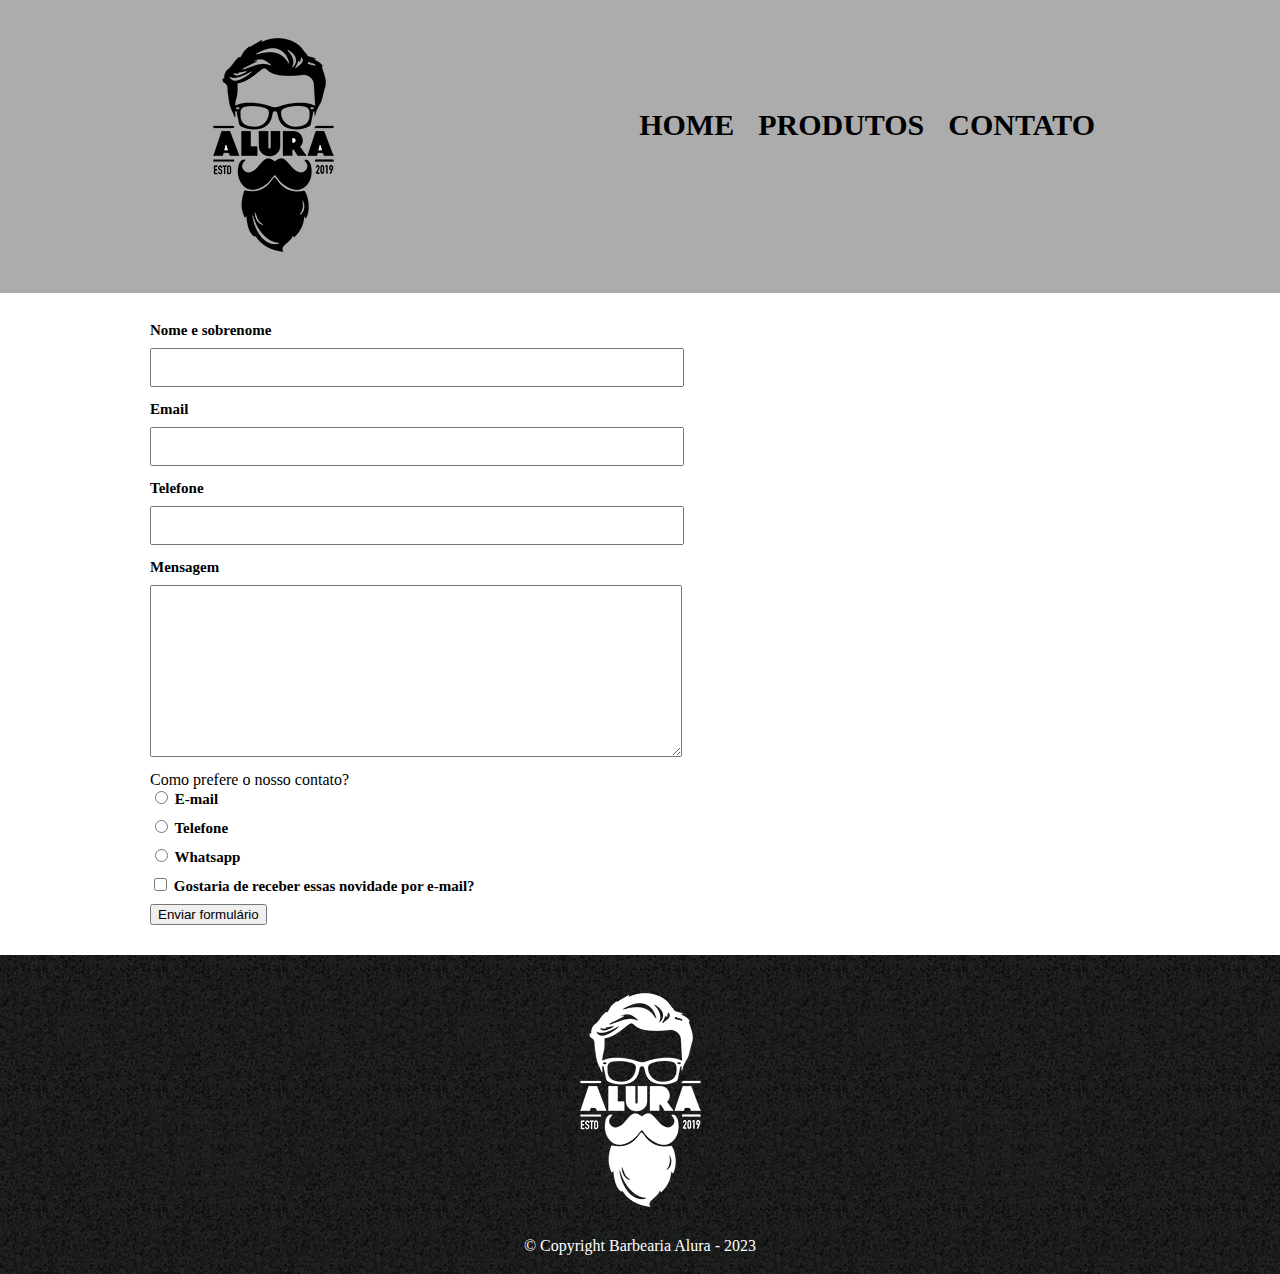
==== contato.html @ 93a524e2 "Atualizando Treino HTML e CSS" ====
<!DOCTYPE html>
<html lang="pt">

<head>
    <meta charset="UTF-8">
    <meta http-equiv="X-UA-Compatible" content="IE=edge">
    <meta name="viewport" content="width=device-width, initial-scale=1.0">

    <link rel="stylesheet" href="reset.css/reset.css">
    <link rel="stylesheet" href="style.css">

    <title>Barbearia do Matheus_Contato</title>
</head>

<body>
    <header class="header-product">
        <div class="container-header">
            <h1><img class="image-logo" src="imagens/logo.png" alt="Logo da Página"></h1>

            <div class="navigation">
                <ul>
                    <li><a href="">Home</a></li>
                    <li><a href="">Produtos</a></li>
                    <li><a href="">Contato</a></li>
                </ul>
            </div>
        </div>

    </header>

    <main class="main-contato">
        <div class="container-contato">
            <form class="form-contato">
                <label for="Nome-sobrenome">Nome e sobrenome</label>
                <input type="text" class="imput-padrão" id="Nome-sobrenome">

                <label for="Email">Email</label>
                <input type="text" class="imput-padrão" id="Email">

                <label for="Telefone">Telefone</label>
                <input type="text" class="imput-padrão" id="Telefone">

                <div class="contato">
                    <label for="mensagem">Mensagem</label>
                    <textarea name="mensagem" class="imput-padrão" id="mensagem" cols="70" rows="10"></textarea>

                    <p>Como prefere o nosso contato?</p>

                    <label for="radio-email"><input type="radio" name="contatos" id="radio-email">
                    E-mail</label>
                    
                    <label for="radio-telefone"><input type="radio" name="contatos" id="radio-telefone">
                    Telefone</label>
                    
                    <label for="radio-whatsapp"><input type="radio" name="contatos" id="radio-hatsapp">
                    Whatsapp</label>
                    
                    <label for="msg-checkbox"><input type="checkbox" name="checkbox-contatos" id="msg-checkbox-contatos">
                    Gostaria de receber essas novidade por e-mail?</label>
                </div>

                <input type="submit" value="Enviar formulário">
            </form>
        </div>

    </main>


    <footer class="footer-product">
        <div class="container-footer">
            <img src="imagens/logo-branco.png" alt="Logo barbearia branca">
            <p class="label-copyright">&copy; Copyright Barbearia Alura - 2023</p>
        </div>
    </footer>
</body>



</html>
---- style.css ----
.header-product {
    background-color: rgb(172, 172, 172);
}

.container-header {
    padding: 20px 0px;
    margin: auto;
    position: relative;
    max-width: 910px;
    width: 100%;
}

/* .container-header h1{
    display: inline-block;
} */

.image-logo {
    margin-right: 230px;
}

.navigation {
    position: absolute;
    top: 110px;
    right: 0px;
    margin-left: 0px;
    /* display: inline-block; */
    /* vertical-align: top; */
    
}

/* .navigation ul {
    padding-top: 110px;
} */

.navigation li {
    display: inline;
    margin: 0px 0px 0px 20px;
}

.navigation a{
    text-decoration: none;
    text-transform: uppercase;
    font-weight: bold;
    font-size: 30px;
    color: black;
}

.navigation a:hover {
    color: rgb(71, 71, 71);
    text-decoration: underline;
}

.container-products {
    max-width: 980px;
    width: 100%;
    margin: 0 auto;
}

/* .container-products ul {
    text-align: center;
} */

.container-products li {
    margin: 35px 1.5% 35px 1.5%;
    display: inline-block;
    text-align: center;
    width: 30%;
    box-sizing: border-box; /*width de 30% vai ser sempre a latgura com isso */
    padding: 30px 20px;   /*Padding vai caber dentro da caixa com 30% de largura */
    vertical-align: top;
    border: 5px solid black;
    border-radius: 10px;
}

.container-products li:hover {
    border-color: rgb(71, 71, 71);;
}

.container-products li:active {
    border-color: rgb(7, 7, 99);
}

.container-products li:hover .label-product {
    font-size: 34px;
}

.label-product {
    font-weight: bold;
    font-size: 25px;
}

.img-product {
    width: 100%;
}

.phrase {
    font-size: 18px;
    margin-bottom: 10px ;
}

.product-price {
    font-weight: bold;
    font-size: 20px;
}

.footer-product {
    text-align: center;
    background: url(imagens/bg.jpg);
    padding: 20px 0px;
}

.label-copyright {
    margin-top: 10px;
    color: white;
}

main {
    max-width: 980px;
    width: 100%;
    margin: 0 auto;
}

.form-contato {
    margin: 30px 0;
}

.form-contato label {
    display: block;
    margin-bottom: 10px;
    font-size: 15px;
    font-weight: 600;
}

.imput-padrão {
    display: block;
    margin-bottom: 15px;
    width: 50%;
    padding: 10px 20px;
}
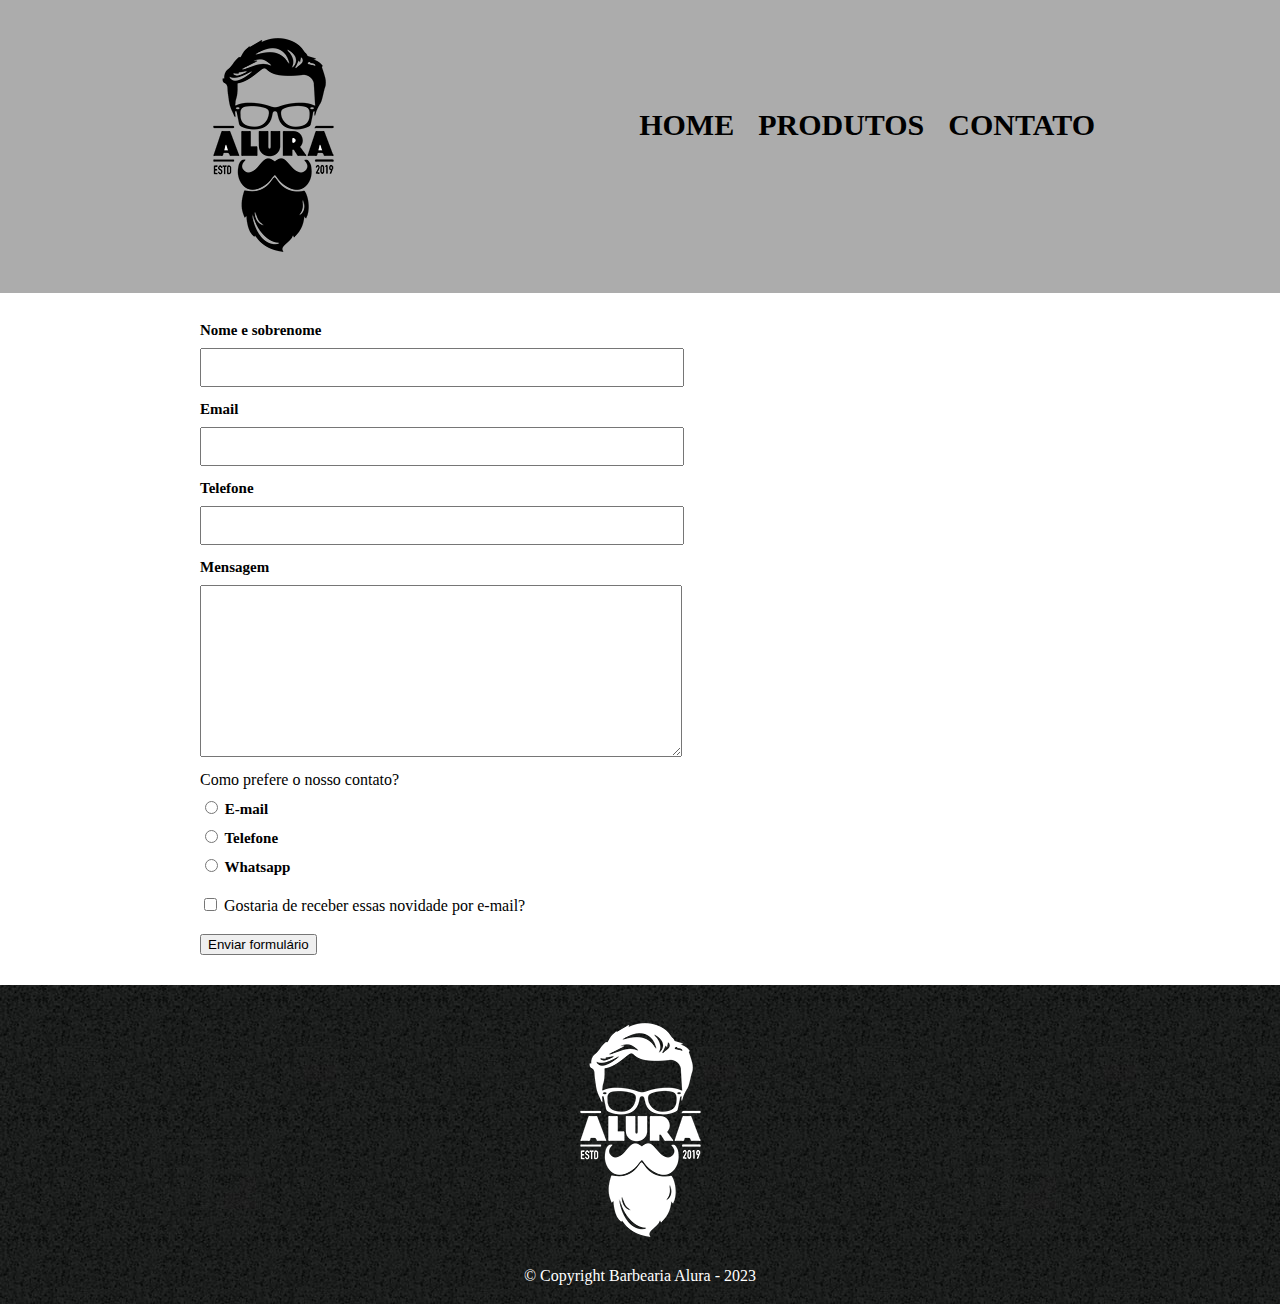
==== commit 34d43291: "Atualização do Form Contato" ====
--- a/contato.html
+++ b/contato.html
@@ -20,8 +20,8 @@
             <div class="navigation">
                 <ul>
                     <li><a href="">Home</a></li>
-                    <li><a href="">Produtos</a></li>
-                    <li><a href="">Contato</a></li>
+                    <li><a href="produtos.html">Produtos</a></li>
+                    <li><a href="contato.html">Contato</a></li>
                 </ul>
             </div>
         </div>
@@ -31,31 +31,31 @@
     <main class="main-contato">
         <div class="container-contato">
             <form class="form-contato">
-                <label for="Nome-sobrenome">Nome e sobrenome</label>
-                <input type="text" class="imput-padrão" id="Nome-sobrenome">
+                <label class="label-padrao" for="Nome-sobrenome">Nome e sobrenome</label>
+                <input type="text" class="imput-padrao" id="Nome-sobrenome">
 
-                <label for="Email">Email</label>
-                <input type="text" class="imput-padrão" id="Email">
+                <label class="label-padrao" for="Email">Email</label>
+                <input type="text" class="imput-padrao" id="Email">
 
-                <label for="Telefone">Telefone</label>
-                <input type="text" class="imput-padrão" id="Telefone">
+                <label class="label-padrao" for="Telefone">Telefone</label>
+                <input type="text" class="imput-padrao" id="Telefone">
 
                 <div class="contato">
-                    <label for="mensagem">Mensagem</label>
-                    <textarea name="mensagem" class="imput-padrão" id="mensagem" cols="70" rows="10"></textarea>
+                    <label class="label-padrao" for="mensagem">Mensagem</label>
+                    <textarea name="mensagem" class="imput-padrao" id="mensagem" cols="70" rows="10"></textarea>
 
-                    <p>Como prefere o nosso contato?</p>
+                    <p class="label-radio-msg">Como prefere o nosso contato?</p>
 
-                    <label for="radio-email"><input type="radio" name="contatos" id="radio-email">
+                    <label class="label-padrao" for="radio-email"><input type="radio" name="contatos" id="radio-email">
                     E-mail</label>
                     
-                    <label for="radio-telefone"><input type="radio" name="contatos" id="radio-telefone">
+                    <label class="label-padrao" for="radio-telefone"><input type="radio" name="contatos" id="radio-telefone">
                     Telefone</label>
                     
-                    <label for="radio-whatsapp"><input type="radio" name="contatos" id="radio-hatsapp">
+                    <label class="label-padrao" for="radio-whatsapp"><input type="radio" name="contatos" id="radio-hatsapp">
                     Whatsapp</label>
                     
-                    <label for="msg-checkbox"><input type="checkbox" name="checkbox-contatos" id="msg-checkbox-contatos">
+                    <label for="msg-checkbox" class="checkbox"><input type="checkbox" name="checkbox-contatos" id="msg-checkbox-contatos">
                     Gostaria de receber essas novidade por e-mail?</label>
                 </div>
 
--- a/style.css
+++ b/style.css
@@ -120,20 +120,33 @@
     margin: 0 auto;
 }
 
+.container-contato {
+    padding: 0px 50px;
+}
+
 .form-contato {
     margin: 30px 0;
 }
 
-.form-contato label {
+.label-padrao{
     display: block;
     margin-bottom: 10px;
     font-size: 15px;
     font-weight: 600;
 }
 
-.imput-padrão {
+.imput-padrao {
     display: block;
     margin-bottom: 15px;
     width: 50%;
     padding: 10px 20px;
+}
+
+.label-radio-msg {
+    margin-bottom: 10px;
+}
+
+.checkbox {
+    display: block;
+    margin: 20px 0px;
 }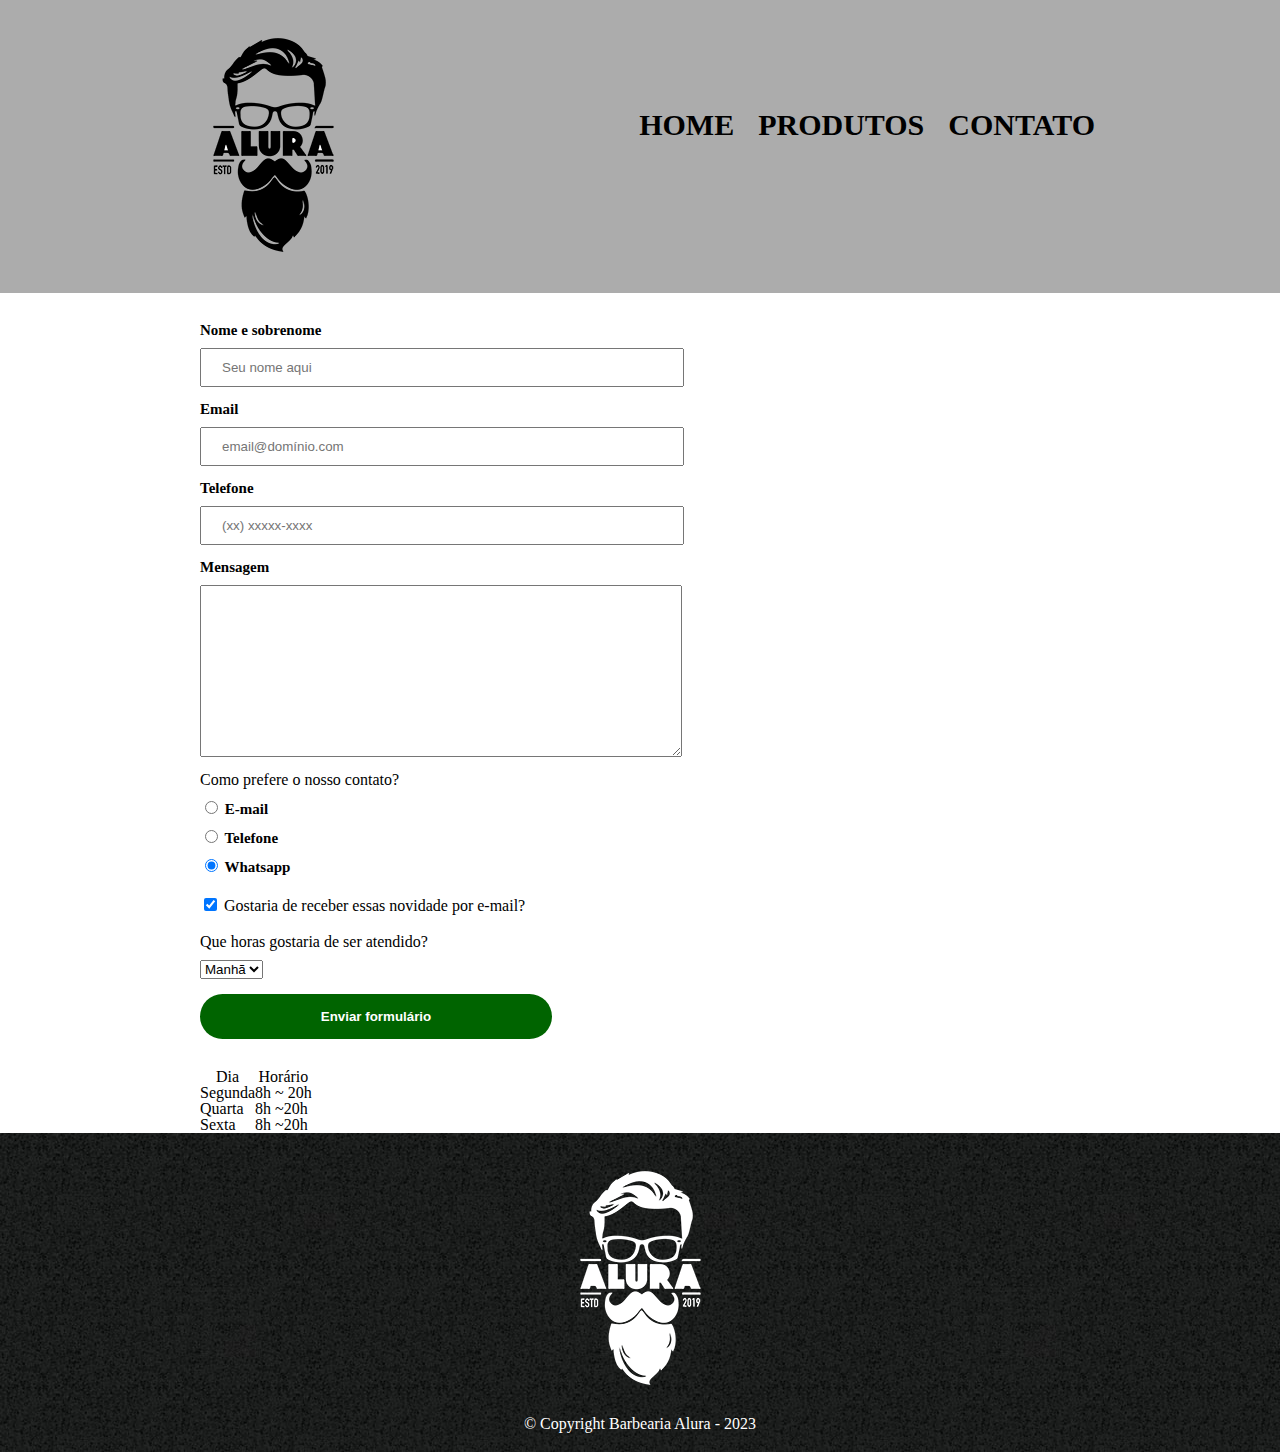
==== commit 2836932b: "Atualização Página de Contato" ====
--- a/contato.html
+++ b/contato.html
@@ -25,42 +25,82 @@
                 </ul>
             </div>
         </div>
-
     </header>
 
     <main class="main-contato">
         <div class="container-contato">
             <form class="form-contato">
                 <label class="label-padrao" for="Nome-sobrenome">Nome e sobrenome</label>
-                <input type="text" class="imput-padrao" id="Nome-sobrenome">
+                <input type="text" class="imput-padrao" id="Nome-sobrenome" placeholder="Seu nome aqui">
 
                 <label class="label-padrao" for="Email">Email</label>
-                <input type="text" class="imput-padrao" id="Email">
+                <input type="email" class="imput-padrao" id="Email" required placeholder="email@domínio.com">
 
                 <label class="label-padrao" for="Telefone">Telefone</label>
-                <input type="text" class="imput-padrao" id="Telefone">
+                <input type="tel" class="imput-padrao" id="Telefone" required placeholder="(xx) xxxxx-xxxx">
+
+                <label class="label-padrao" for="mensagem">Mensagem</label>
+                <textarea name="mensagem" class="imput-padrao" id="mensagem" cols="70" rows="10"></textarea>
 
                 <div class="contato">
-                    <label class="label-padrao" for="mensagem">Mensagem</label>
-                    <textarea name="mensagem" class="imput-padrao" id="mensagem" cols="70" rows="10"></textarea>
+                    <fieldset>
+                        <legend class="label-radio-msg"> Como prefere o nosso contato?</legend>
 
-                    <p class="label-radio-msg">Como prefere o nosso contato?</p>
+                        <label class="label-padrao" for="radio-email"><input type="radio" name="contatos" id="radio-email">
+                        E-mail</label>
+                        
+                        <label class="label-padrao" for="radio-telefone"><input type="radio" name="contatos" id="radio-telefone">
+                        Telefone</label>
+                        
+                        <label class="label-padrao" for="radio-whatsapp"><input type="radio" name="contatos" id="radio-hatsapp" checked>
+                        Whatsapp</label>
+                        
+                        <label for="msg-checkbox" class="checkbox"><input type="checkbox" name="checkbox-contatos" id="msg-checkbox-contatos" checked>
+                        Gostaria de receber essas novidade por e-mail?</label>
+                    </fieldset>
 
-                    <label class="label-padrao" for="radio-email"><input type="radio" name="contatos" id="radio-email">
-                    E-mail</label>
-                    
-                    <label class="label-padrao" for="radio-telefone"><input type="radio" name="contatos" id="radio-telefone">
-                    Telefone</label>
-                    
-                    <label class="label-padrao" for="radio-whatsapp"><input type="radio" name="contatos" id="radio-hatsapp">
-                    Whatsapp</label>
-                    
-                    <label for="msg-checkbox" class="checkbox"><input type="checkbox" name="checkbox-contatos" id="msg-checkbox-contatos">
-                    Gostaria de receber essas novidade por e-mail?</label>
+                    <div class="container-dropdown">
+                        <fieldset class="drop-down">
+                            <legend class="msg-dropdown">Que horas gostaria de ser atendido?</legend>
+                            <select name="Dropdown" id="menu-dropdown">
+                                <option value="manha">Manhã</option>
+                                <option value="tare">Tarde</option>
+                                <option value="noite">Noite</option>
+                            </select>
+                        </fieldset>
+                    </div>
                 </div>
 
-                <input type="submit" value="Enviar formulário">
+                <input type="submit" class="btn-submt" value="Enviar formulário">
             </form>
+
+            <div class="container-tabela">
+                <table class="tabela">
+                    <thead>
+                        <tr>
+                            <th>Dia</th>
+                            <th>Horário</th>
+                        </tr>
+                    </thead>
+                    <tbody>
+                        <tr>
+                            <td>Segunda</td>
+                            <td>8h ~ 20h</td>
+                        </tr>
+
+                        <tr>
+                            <td>Quarta</td>
+                            <td>8h ~20h</td>
+                        </tr>
+
+                        <tr>
+                            <td>Sexta</td>
+                            <td>8h ~20h</td>
+                        </tr>
+                    </tbody>
+                </table>
+
+            </div>
         </div>
 
     </main>
--- a/style.css
+++ b/style.css
@@ -46,7 +46,7 @@
 }
 
 .navigation a:hover {
-    color: rgb(71, 71, 71);
+    color: white;
     text-decoration: underline;
 }
 
@@ -149,4 +149,25 @@
 .checkbox {
     display: block;
     margin: 20px 0px;
-}+}
+.msg-dropdown {
+    margin-bottom: 10px;
+}
+
+.btn-submt {
+    margin-top: 15px;
+    width: 40%;
+    padding: 15px 0;
+    border: none;
+    border-radius: 100px;
+    background-color: darkgreen;
+    color: white;
+    font-weight: bold;
+    transition: 1s all;
+    cursor: pointer;
+}
+
+.btn-submt:hover {
+    background-color: rgb(2, 153, 2);
+    transform: scale(1.2); /*Aumenta em 20% */
+}
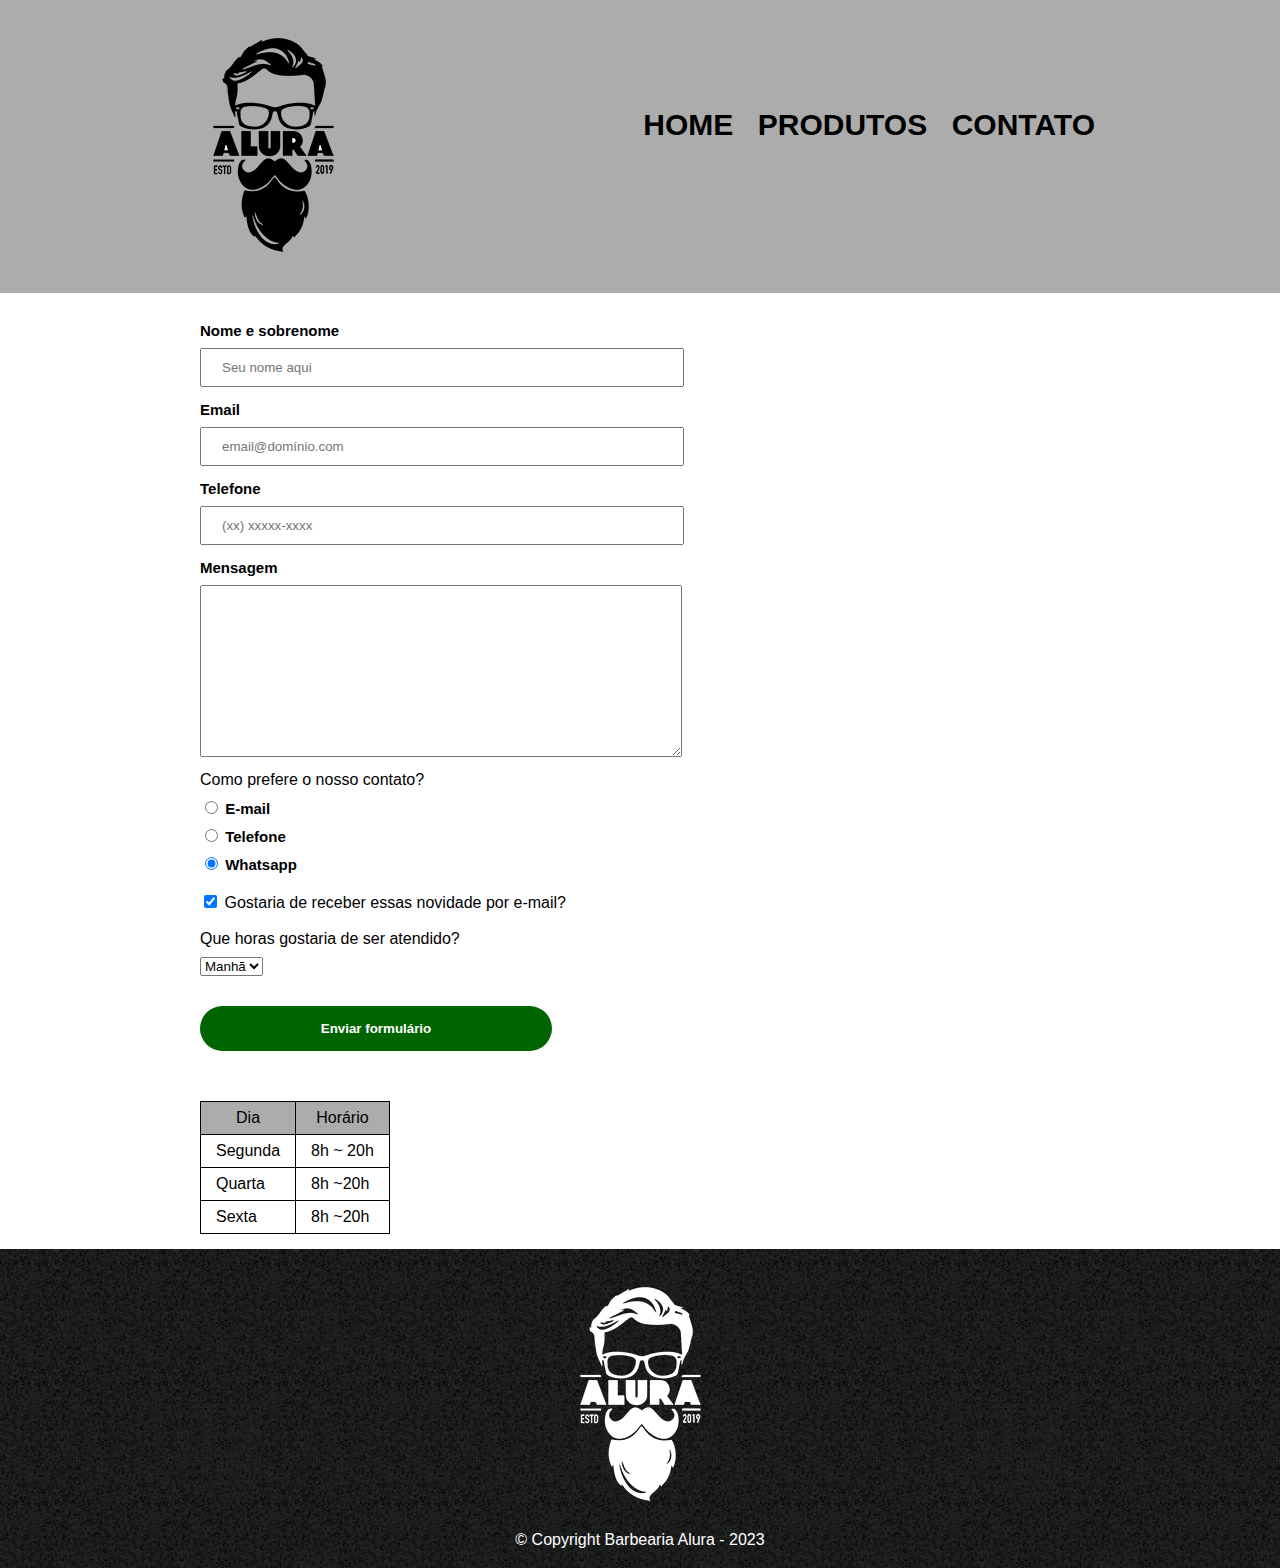
==== commit 908fa5f2: "Atualizando codigo" ====
--- a/contato.html
+++ b/contato.html
@@ -19,7 +19,7 @@
 
             <div class="navigation">
                 <ul>
-                    <li><a href="">Home</a></li>
+                    <li><a href="index.html">Home</a></li>
                     <li><a href="produtos.html">Produtos</a></li>
                     <li><a href="contato.html">Contato</a></li>
                 </ul>
--- a/style.css
+++ b/style.css
@@ -1,3 +1,7 @@
+body {
+    font-family: 'Montserrat', sans-serif;
+}
+
 .header-product {
     background-color: rgb(172, 172, 172);
 }
@@ -155,7 +159,7 @@
 }
 
 .btn-submt {
-    margin-top: 15px;
+    margin-top: 30px;
     width: 40%;
     padding: 15px 0;
     border: none;
@@ -171,3 +175,60 @@
     background-color: rgb(2, 153, 2);
     transform: scale(1.2); /*Aumenta em 20% */
 }
+
+.tabela {
+    margin: 50px 0 15px 0;
+
+}
+
+thead {
+    background-color: rgb(172, 172, 172);
+}
+
+th, td {
+    border: 1px solid black;
+    padding: 8px 15px;
+}
+
+/* css da página inicial  */
+
+.banner{
+    width: 100%;
+}
+
+.titulo-principal {
+    text-align: center;
+    font-size: 2em;
+    margin: 0 0 1em;
+    clear: left;
+}
+
+.img-instrumentos {
+    max-width: 90px;
+    width: 100%;
+    float: left;
+    margin: 0 20px 20px 0;
+}
+
+.principal p {
+    margin: 0 0 1em;
+}
+
+.principal strong {
+    font-weight: bold;
+}
+
+.principal em {
+    font-style: italic;
+}
+
+.label-beneficios {
+    text-align: center;
+    font-size: 2em;
+    margin: 0 0 1em;
+    clear: left;
+}
+
+.imagembeneficios {
+    width: 60%;
+}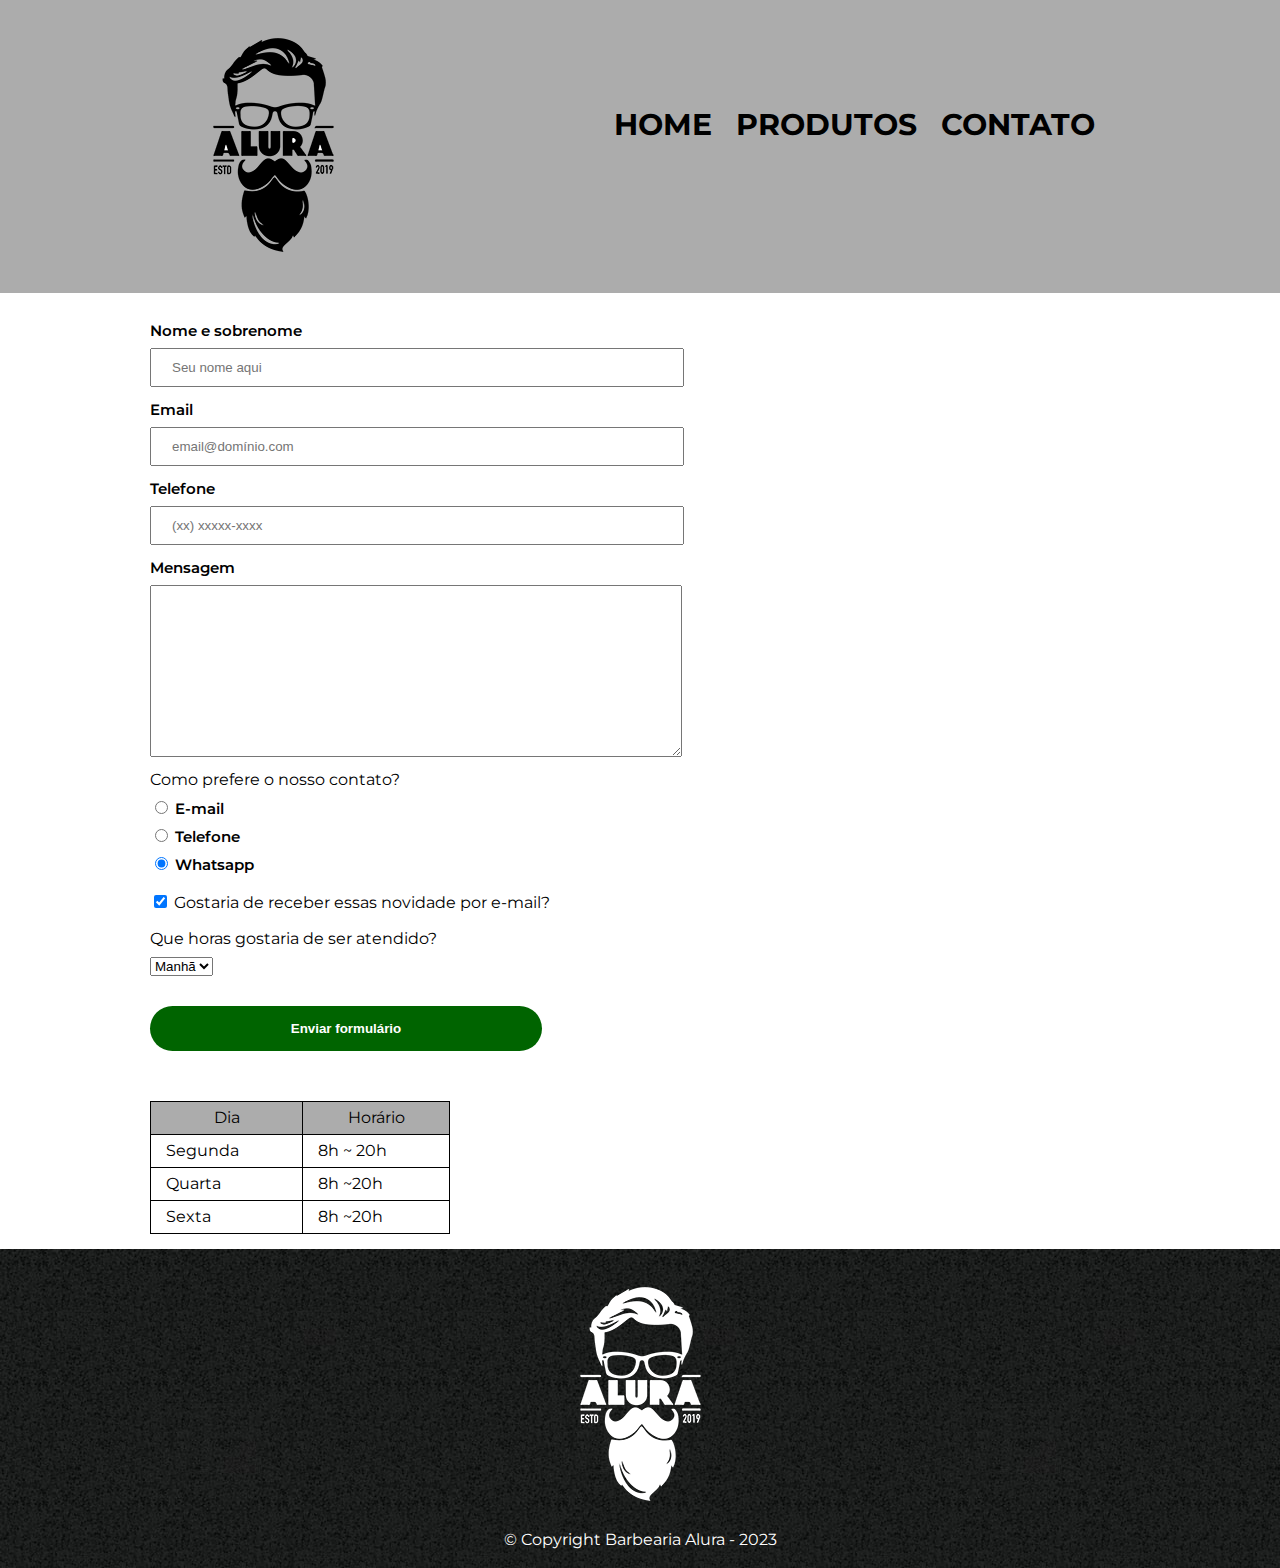
==== commit 24ef146a: "Atualização Site" ====
--- a/contato.html
+++ b/contato.html
@@ -8,6 +8,10 @@
 
     <link rel="stylesheet" href="reset.css/reset.css">
     <link rel="stylesheet" href="style.css">
+
+    <link rel="preconnect" href="https://fonts.googleapis.com">
+	<link rel="preconnect" href="https://fonts.gstatic.com" crossorigin>
+	<link href="https://fonts.googleapis.com/css2?family=Montserrat:ital,wght@0,100;0,500;1,400&display=swap" rel="stylesheet">
 
     <title>Barbearia do Matheus_Contato</title>
 </head>
@@ -75,31 +79,32 @@
             </form>
 
             <div class="container-tabela">
-                <table class="tabela">
-                    <thead>
-                        <tr>
-                            <th>Dia</th>
-                            <th>Horário</th>
-                        </tr>
-                    </thead>
-                    <tbody>
-                        <tr>
-                            <td>Segunda</td>
-                            <td>8h ~ 20h</td>
-                        </tr>
-
-                        <tr>
-                            <td>Quarta</td>
-                            <td>8h ~20h</td>
-                        </tr>
-
-                        <tr>
-                            <td>Sexta</td>
-                            <td>8h ~20h</td>
-                        </tr>
-                    </tbody>
-                </table>
-
+                <div class="div-largura-area-tabela">
+                    <table class="tabela">
+                        <thead>
+                            <tr>
+                                <th>Dia</th>
+                                <th>Horário</th>
+                            </tr>
+                        </thead>
+                        <tbody>
+                            <tr>
+                                <td>Segunda</td>
+                                <td>8h ~ 20h</td>
+                            </tr>
+    
+                            <tr>
+                                <td>Quarta</td>
+                                <td>8h ~20h</td>
+                            </tr>
+    
+                            <tr>
+                                <td>Sexta</td>
+                                <td>8h ~20h</td>
+                            </tr>
+                        </tbody>
+                    </table>
+                </div>
             </div>
         </div>
 
--- a/style.css
+++ b/style.css
@@ -119,9 +119,7 @@
 }
 
 main {
-    max-width: 980px;
-    width: 100%;
-    margin: 0 auto;
+    
 }
 
 .container-contato {
@@ -129,7 +127,9 @@
 }
 
 .form-contato {
-    margin: 30px 0;
+    max-width: 980px;
+    width: 100%;
+    margin: 30px auto;
 }
 
 .label-padrao{
@@ -176,9 +176,19 @@
     transform: scale(1.2); /*Aumenta em 20% */
 }
 
+.container-tabela {
+    width: 100%;
+}
+
+.div-largura-area-tabela {
+    max-width: 980px;
+    margin: 0 auto;
+}
+
 .tabela {
     margin: 50px 0 15px 0;
-
+    max-width: 300px;
+    width: 100%;
 }
 
 thead {
@@ -196,6 +206,14 @@
     width: 100%;
 }
 
+.principal {
+    margin: 3em 0;
+    background-color: #FEFEFE;
+    max-width: 980px;
+    width: 100%;
+    margin: 0 auto;
+}
+
 .titulo-principal {
     text-align: center;
     font-size: 2em;
@@ -222,13 +240,68 @@
     font-style: italic;
 }
 
-.label-beneficios {
+.container-estabelecimento {
+    width: 100%;
+    background: linear-gradient(#FEFEFE, #888888);
+}
+
+.label-estabelecimento {
     text-align: center;
     font-size: 2em;
     margin: 0 0 1em;
     clear: left;
 }
 
+.estabelecimento p {
+    text-align: center;
+}
+
+.map-conteudo {
+    padding: 3em 0;
+    max-width: 980px;
+    width: 100%;
+    margin: 0 auto;
+}
+
+.beneficios {
+    padding-top: 3em;
+    /* margin: 3em 0 0 0; */
+    background-color: #888888;
+    padding-bottom: 2em;
+}
+
+.label-beneficios {
+    text-align: center;
+    font-size: 2em;
+    margin: 0 0 1em;
+    clear: left;
+}
+
+.conteudo-beneficios {
+    max-width: 640px;
+    width: 100%;
+    margin: 0 auto;
+}
+
+.lista-beneficios {
+    display: inline-block;
+    vertical-align: top;
+    width: 40%;
+}
+
+.itens {
+    line-height: 1.5;
+}
+
+.itens:first-child {
+    font-weight: bold;
+}
+
 .imagembeneficios {
     width: 60%;
+}
+
+.video {
+    width: 560px;
+    margin: 2em auto 0 auto;
 }